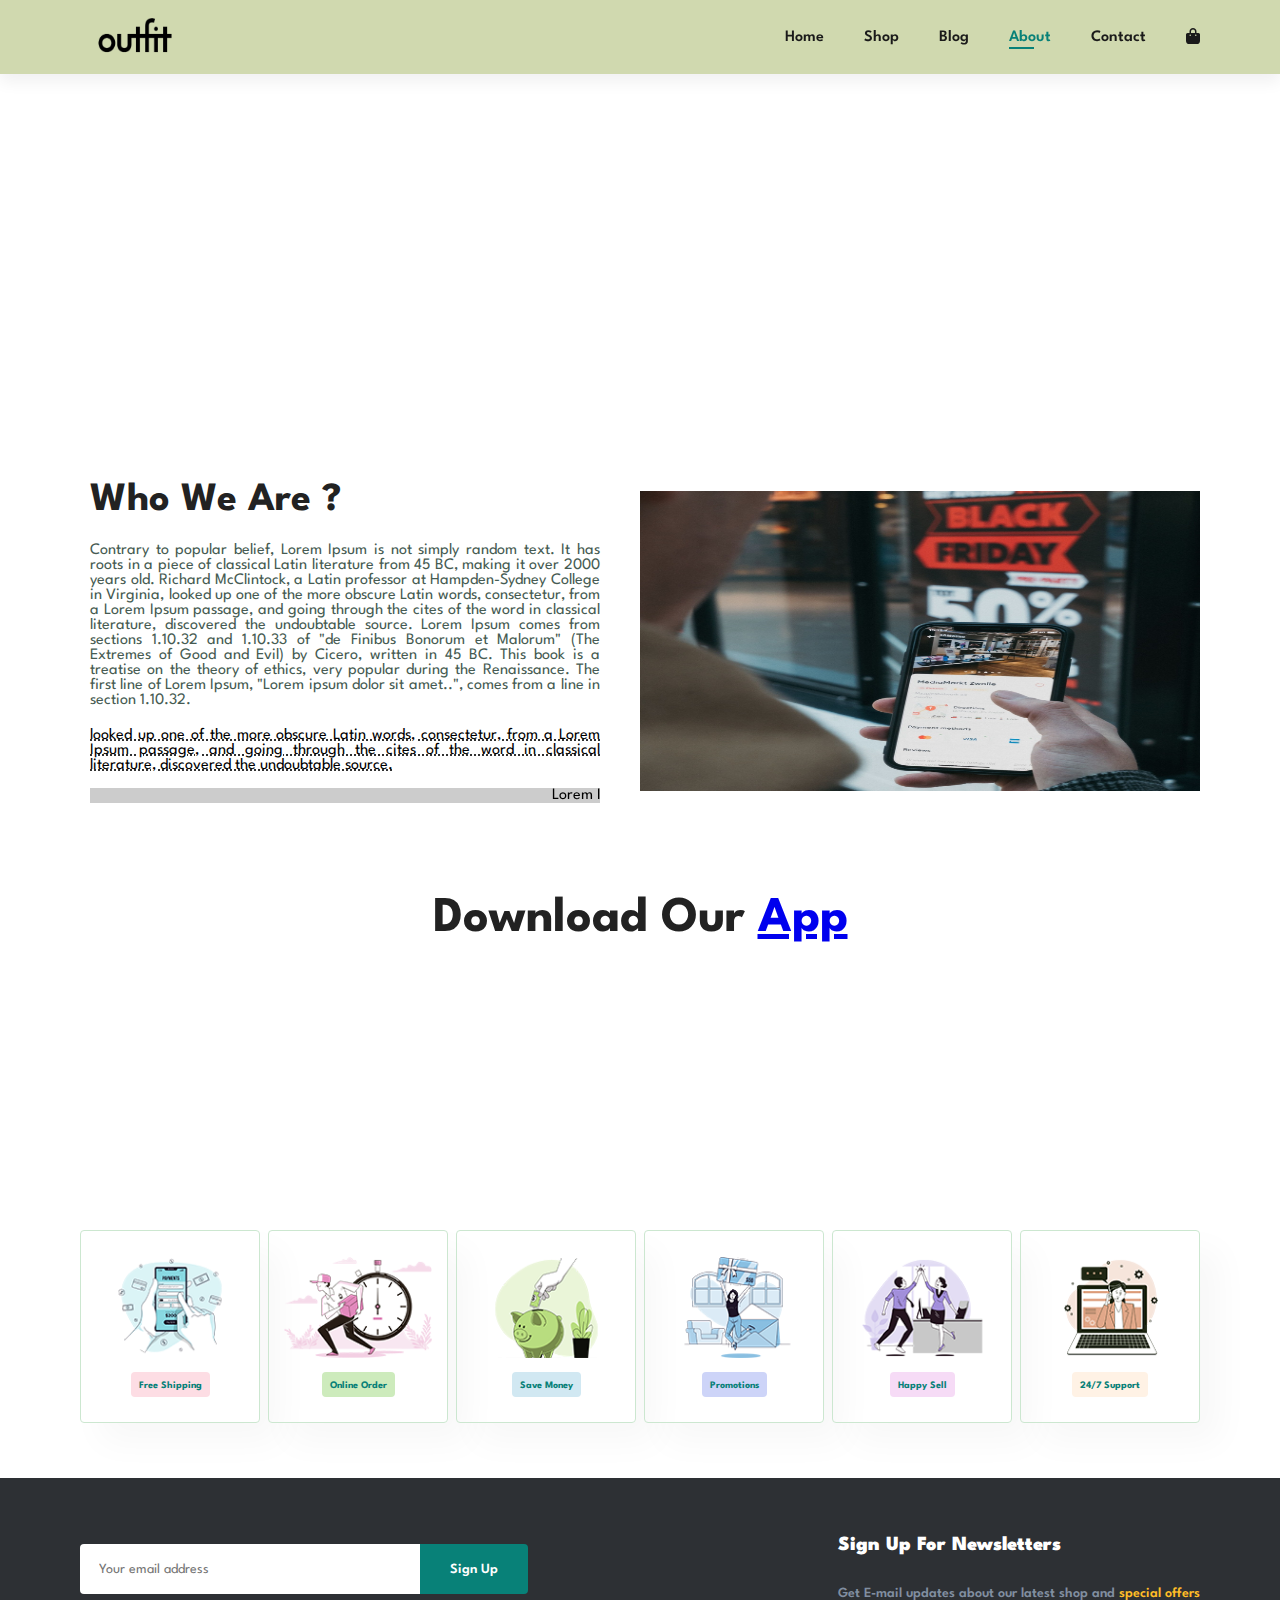
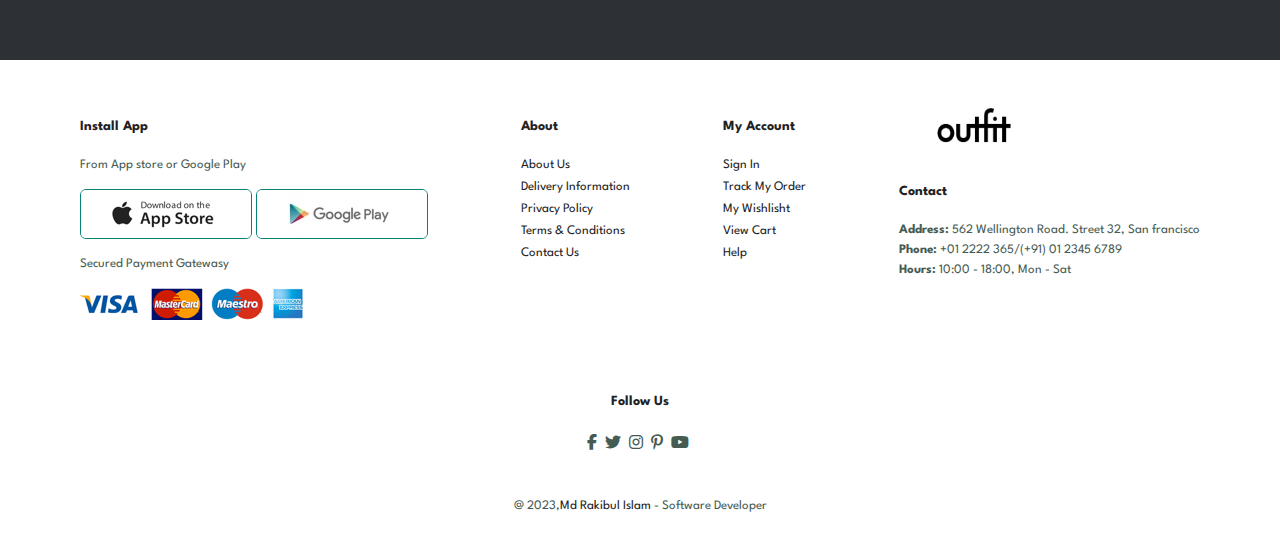
==== about.html @ d84dbac5 "About Section Added" ====
<!DOCTYPE html>
<html lang="en">
<head>
    <meta charset="UTF-8">
    <meta http-equiv="X-UA-Compatible" content="IE=edge">
    <meta name="viewport" content="width=device-width, initial-scale=1.0">
    <link rel="stylesheet" href="style.css">
    <link rel="stylesheet" href="https://cdnjs.cloudflare.com/ajax/libs/font-awesome/6.2.1/css/all.min.css">
    <title>New Project</title>
</head>
<body>

    <section id="header">
        <a href="#"><img src="img/logo.png" class="logo" alt="Company logo"></a>

        <div>
            <ul id="navbar">
                <li><a href="index.html">Home</a></li>
                <li><a  href="shop.html">Shop</a></li>
                <li><a  href="blog.html">Blog</a></li>
                <li><a class="active" href="about.html">About</a></li>
                <li><a href="contact.html">Contact</a></li>
                <li id="lg-bag"><a href="cart.html"><i class="fa-solid fa-bag-shopping"></i></a></li>
                <a href="#" id="close"><i class="fas fa-times"></i></a>
            </ul>
        </div>
        <div id="mobile">
           <a href="cart.html"><i class="fa-solid fa-bag-shopping"></i></a>
            <i id="bar" class="fas fa-outdent"></i>
        </div>
    </section>

    <section id="page-header" class="about-header">  
        <h2>#readmore</h2>
        <p>Read all case studies about our products</p>
    </section>

    <section id="about-head" class="section-p1">
        <div>
            <h2>Who We Are ?</h2>
            <p>Contrary to popular belief, Lorem Ipsum is not simply random text. It has 
                roots in a piece of classical Latin literature from 45 BC, making it over 
                2000 years old. Richard McClintock, a Latin professor at Hampden-Sydney College
                 in Virginia, looked up one of the more obscure Latin words, consectetur, from a 
                 Lorem Ipsum passage, and going through the cites of the word in classical literature,
                  discovered the undoubtable source. Lorem Ipsum comes from sections 1.10.32 and 1.10.33 of
                   "de Finibus Bonorum et Malorum" (The Extremes of Good and Evil) by Cicero, written in 45
                    BC. This book is a treatise on the theory of ethics, very popular during the
                     Renaissance. The first line of Lorem Ipsum, "Lorem ipsum dolor sit amet..", comes from a line in section 1.10.32.</p>
            <abbr title="">looked up one of the more obscure Latin words, consectetur, from a 
                Lorem Ipsum passage, and going through the cites of the word in classical literature,
                 discovered the undoubtable source.</abbr>

            <br><br>

            <marquee bgcolor="#ccc" loop="-1" scrollamount="5" width="100%">
                Lorem Ipsum is not simply random text. It has roots in a piece of classical Latin literature from 45 BC, making it over 
                2000 years old.The first line of Lorem Ipsum
            </marquee>
        </div>
        <img src="img/about/a6.jpg" alt="">
        

    </section>

    <section id="about-app" class="section-p1">
        <h1>Download Our <a href="#">App</a></h1>
        <div class="video">
            <video autoplay muted loop src="img/about/1.mp4"></video>
        </div>
    </section>

    <section id="feature" class="section-p1">
        <div class="fe-box">
            <img src="img/features/f1.png" alt="">
            <h6>Free Shipping</h6>
        </div>

        <div class="fe-box">
            <img src="img/features/f2.png" alt="">
            <h6>Online Order</h6>
        </div>

        <div class="fe-box">
            <img src="img/features/f3.png" alt="">
            <h6>Save Money</h6>
        </div>

        <div class="fe-box">
            <img src="img/features/f4.png" alt="">
            <h6>Promotions</h6>
        </div>

        <div class="fe-box">
            <img src="img/features/f5.png" alt="">
            <h6>Happy Sell</h6>
        </div>
        <div class="fe-box">
            <img src="img/features/f6.png" alt="">
            <h6>24/7 Support</h6>
        </div>

    </section>

  <!-- Newsletter  -->

    <section id="newsletter" class="section-p1">

    <div class="form">
        <input type="text" placeholder="Your email address">
        <button class="normal">Sign Up</button>
    </div>
    <div class="newstext">
        <h4>Sign Up For Newsletters</h4>
        <p>Get E-mail updates about our latest shop and <span>special offers</span></p>
    </div>
    

    </section>


<!-- Footer  -->
    <footer class="section-p1 footer-design">

    <div class="col install">
        <h4>Install App</h4>
        <p>From App store or Google Play</p>
        <div class="row">
            <img src="img/pay/app.jpg" alt="">
            <img src="img/pay/play.jpg" alt="">
        </div>
        <p>Secured Payment Gatewasy</p>
        <img src="img/pay/pay.png" alt="">
    </div>
    

    <div class="col">
        <h4>About</h4>
        <a href="#">About Us</a>
        <a href="#">Delivery Information</a>
        <a href="#">Privacy Policy</a>
        <a href="#">Terms &amp; Conditions</a>
        <a href="#">Contact Us</a>
    </div>
    
    <div class="col">
        <h4>My Account</h4>
        <a href="#">Sign In</a>
        <a href="#">Track My Order</a>
        <a href="#">My Wishlisht</a>
        <a href="#">View Cart</a>
        <a href="#">Help</a>
    </div>

    <div class="col">
        <img class="logo" src="img/logo.png" alt="">
        <h4>Contact</h4>
        <p><strong>Address: </strong>562 Wellington Road. Street 32, San francisco</p>
        <p><strong>Phone: </strong>+01 2222 365/(+91) 01 2345 6789</p>
        <p><strong>Hours: </strong>10:00 - 18:00, Mon - Sat</p>
        
    </div>

    <div class="follow">
        <h4>Follow Us</h4>
        <div class="icon">
            <i class="fab fa-facebook-f"></i>
            <i class="fab fa-twitter"></i>
            <i class="fab fa-instagram"></i>
            <i class="fab fa-pinterest-p"></i>
            <i class="fab fa-youtube"></i>

        </div>
    </div>


    <div class="copyright">
        <p>@ 2023,<a href="https://github.com/Rakibul-Islam-Shawon">Md Rakibul Islam </a> - Software Developer</p>
    </div>
    </footer>




    <script src="script.js"></script>
</body>
</html>
---- style.css ----
@import url("https://fonts.googleapis.com/css2?family=Spartan:wght@100;200;300;400;500;600;700;800;900&display=swap");


* {
    margin: 0;
    padding: 0;
    box-sizing: border-box;
    font-family: 'Spartan', sans-serif;
}

h1{
    font-size: 50px;
    line-height: 64px;
    color: #222;
}

h2{
    font-size: 40px;
    line-height: 54px;
    color: #222;
}
h3{
    font-size: 30px;
    line-height: 54px;
    color: #222;
}
h4{
    font-size: 20px;
    line-height: 54px;
    color: #222;
}
h5{
    font-size: 15px;
    line-height: 54px;
    color: #222;
}
h6{
    font-size: 10px;
    line-height: 54px;
    color: #222;
}

p {
    font-size: 16px;
    color: #465b52;
    margin: 15px 0 20px 0;
}

.section-p1 {
    padding: 40px 80px;
}

.section-m1{
    margin: 40px 0;
}

button.normal {

    font-size: 14px;
    font-weight: 600;
    padding: 15px 30px;
    color: #000;
    background-color: #fff;
    border-radius: 4px;
    cursor: pointer;
    border: none;
    outline: none;
    transition: 0.2s;
}


button.white {

    font-size: 13px;
    font-weight: 600;
    padding: 11px 18px;
    color: #fff;
    background-color: transparent;
    cursor: pointer;
    border: 1px solid #fff;
    outline: none;
    transition: 0.2s;

}
body {
    width: 100%;
}

/* Header Start */

#header {
    display: flex;
    align-items: center;
    justify-content: space-between;
    padding: 10px 60px;
    background: #d0d9af;
    box-shadow: 0 8px 15px rgba(0, 0, 0, 0.06);
    z-index: 99;
    position: sticky;
    top: 0;
    left: 0;

}


.logo{
    width: 150px;
    height: 50px;
}

#navbar {
    display: flex;
    align-items: center;
    justify-content: center;
}

#navbar li {
    list-style: none;
    padding: 0 20px;
    position: relative;
}

#navbar li a {
    text-decoration: none;
    font-size: 16px;
    font-weight: 600;
    color: #1a1a1a;
    transition: 0.3s ease;

}

#navbar li a:hover,
#navbar li a.active{
    color: #088178;
}

#navbar li a.active::after,
#navbar li a:hover::after {
    content: "";
    width: 30%;
    height: 2px;
    background: #088178;
    position: absolute;
    bottom: -4px;
    left: 20px;
}

#mobile {
    display: none;
    align-items: center;
}

#close {
    display: none;
}



/* Home Page  */

#hero {
    background-image: url(img/hero4.jpg);
    height: 90vh;
    width: 100%;
    background-size: cover;
    background-position: top 25% right 0;
    padding: 0 80px;
    display: flex;
    flex-direction: column;
    align-items: flex-start;
    justify-content: center;
}

#hero h4 {
    padding-bottom: 15px;

}
#hero h1 {
    color: #088178;
}

#hero button {
    background-image: url(img/button.png);
    background-color: transparent;
    color: rgb(8, 129, 120);
    border: 0px;
    padding: 14px 80px 14px 65px;
    background-repeat: no-repeat;
    cursor: pointer;
    font-weight: 700;
    font-size: 15px;
}



#feature {
    display: flex;
    align-items: center;
    justify-content: space-between;
    flex-wrap: wrap;
    
}

#feature .fe-box {
    width: 180px;
    text-align: center;
    padding: 25px 15px;
    box-shadow: 20px 20px 34px rgba(0, 0, 0, 0.03);
    border: 1px solid #cce7d0;
    border-radius: 4px;
    margin: 15px 0;

}

#feature .fe-box:hover {
    box-shadow: 10px 10px 54px rgba(70, 62, 221, 0.01);

}
#feature .fe-box img {
    width: 100%;
    margin-bottom: 10px;
}

#feature .fe-box h6 {
    display: inline-block;
    padding: 9px 8px 6px 8px;
    line-height: 1;
    border-radius: 4px;
    color: #088178 ;
    background-color: #fddde4;
}

#feature .fe-box:nth-child(2) h6 {
    background-color: #cdebbc;
}
#feature .fe-box:nth-child(3) h6 {
    background-color: #d1e8f2;
}
#feature .fe-box:nth-child(4) h6 {
    background-color: #cdd4f8;
}
#feature .fe-box:nth-child(5) h6 {
    background-color: #f6dbf6;
}
#feature .fe-box:nth-child(6) h6 {
    background-color: #fff2e5;
}


#product1 {
    text-align: center;
}

#product1 .pro-container {
    display: flex;
    justify-content: space-between;
    padding-top: 20px;
    flex-wrap: wrap;
}

#product1 .pro {
    width: 23%;
    min-width: 250px;
    padding: 10px 12px;
    border: 1px solid #cce7d0;
    border-radius: 20px;
    cursor: pointer;
    box-shadow: 20px 20px 30px rgba(0,0,0,0.03);
    margin: 15px 0;
    transition: 0.2s ease;
    position: relative;
}

#product1 .pro:hover {
    box-shadow: 20px 20px 30px rgba(0,0,0,0.06);
}

#product1 .pro img {
    width: 100%;
    border-radius: 20px;
}

#product1 .pro .des {
    text-align: start;
    padding: 10px 0;
}

#product1 .pro .des span {
    color: #606063;
    font-size: 14px;
}

#product1 .pro .des h5 {
    padding-top: 7px;
    color: #1a1a1a;
    font-size: 14px;

}

#product1 .pro .des i {
    font-size: 12px;
    color: rgb(243, 181, 25);

}

#product1 .pro .des h4 {
    color: #088178;
    padding-top: 7px;
    font-size: 15px;
    font-weight: 700;
}

#product1 .pro .cart {
    width: 40px;
    height: 40px;
    line-height: 40px;
    border-radius: 50px;
    background-color: #e8f6ea;
    /* font-weight: 500; */
    color: #088178;
    border: 1px solid #cce78d;
    position: absolute ;
    bottom: 20px;
    right: 10px;
}




#banner {
    display: flex;
    flex-direction: column;
    justify-content: center;
    align-items: center;
    text-align: center;
    background-image: url(img/banner/b2.jpg);
    width: 100%;
    height: 40vh;
    background-size: cover;
    background-position: center;
}

#banner h4 {
    color: #fff;
    font-size: 16px;
}

#banner h2 {
    color: #fff;
    font-size: 30px;
    padding: 10px 0;
}

#banner h2 span {
    color: #ef3636;
}


#banner button:hover {
    background-color: #088178;
    color: #fff;
}

#sm-banner {
    display: flex;
    justify-content: space-between;
    flex-wrap: wrap;
}


#sm-banner .banner-box {
    display: flex;
    flex-direction: column;
    justify-content: center;
    align-items: flex-start;
    background-image: url(img/banner/b17.jpg);
    min-width: 580px;
    height: 50vh;
    background-size: cover;
    background-position: center;
    padding: 30px;
}

#sm-banner h4 {
    color: #fff;
    font-size: 20px;
    font-weight: 300;
}

#sm-banner h2 {
    color: #fff;
    font-size: 28px;
    font-weight: 800;
}

#sm-banner span {
    color: #fff;
    font-size: 14px;
    font-weight: 500;
    padding-bottom: 15px;
}

#sm-banner .banner-box:hover button{
    background: #088178 ;
    border: 1px solid #088178;
}

#sm-banner .banner-box2 {
    background-image: url(img/banner/b10.jpg);
}


#banner3 {
    display: flex;
    justify-content: space-between;
    flex-wrap: wrap;
    padding-bottom: 30px;
}

#banner3 .banner-box {
    display: flex;
    flex-direction: column;
    justify-content: center;
    align-items: flex-start;
    background-image: url(img/banner/b7.jpg);
    min-width: 30%;
    height: 30vh;
    background-size: cover;
    background-position: center;
    padding: 20px;
    margin-bottom: 20px;

}

#banner3 .banner-box2 {
    background-image: url(img/banner/b4.jpg);
}

#banner3 .banner-box3 {
    background-image: url(img/banner/b18.jpg);
}

#banner3 h3 {
    color: #fff;
    font-weight: 900;
    font-size: 22px;
}

#banner3 h4 {
    color: #ec544e;
    font-weight: 800;
    font-size: 15px;
}



#newsletter {
    display: flex;
    justify-content: space-between;
    flex-wrap: wrap;
    align-items: center;
    background-image: url(img/banner/b14.jpg);
    background-repeat: no-repeat;
    background-position: 20% 30%;
    background-color: #2d3034;
}

#newsletter h4 {
    font-size: 20px;
    font-weight: 900;
    color: #fff;
}

#newsletter p {
    font-size: 14px;
    font-weight: 600;
    color: #818ea0;
}

#newsletter p span {
    color: #ffbd27;
}

#newsletter .form {
    display: flex;
    width: 40%;
}

#newsletter input {

    height: 3.125rem;
    padding: 0 1.25em;
    font-size: 14px;
    width: 100%;
    border: 1px solid transparent;
    border-radius: 4px;
    outline: none;
    border-top-right-radius: 0;
    border-bottom-right-radius: 0;
}

#newsletter button {

    background-color: #088178;
    color: #fff;
    white-space: nowrap;
    border-top-left-radius: 0;
    border-bottom-left-radius: 0;
}

footer {
    display: flex;
    flex-wrap: wrap;
    justify-content: space-between;
}



footer .col {
    display: flex;
    flex-direction: column;
    align-items: flex-start;
    margin-bottom: 20px;
    
}
footer .col .logo {
    margin-bottom: 15px;
}

footer h4 {
    font-size: 14px;
    padding-bottom: 5px;
}
footer p {
    font-size: 13px;
    margin: 0 0 8px 0;
}
footer a {
    font-size: 13px;
    text-decoration: none;
    color: #222;
    margin-bottom: 10px;
}

footer .follow {
    width: 100%;
    text-align: center;
    margin-top: 20px;
    
}

footer .follow i {
    color: #465b52;
    padding-right: 4px;
    cursor: pointer;
    padding-bottom: 50px;
}

footer .install .row img {
    border: 1px solid #088178;
    border-radius: 6px;
}


footer .install img {
    margin: 10px 0 15px 0;
}


footer .follow i:hover,
footer a:hover {
    color: #088178;
}


footer .copyright {
    width: 100%;
    text-align: center;
    color: #fff;
}
footer .copyright p{
    
    color: #465b52;
}


/* Shop Page  */

#page-header {
    background-image: url(img/banner/b2.jpg);
    width: 100%;
    height: 40vh;
    background-size: cover;
    display: flex;
    justify-content: center;
    text-align: center;
    flex-direction: column;
    padding: 14px;
}

#page-header h2,
#page-header p {
    color: #1a1a1a;
}

#pagination {
    text-align: center;
}
#pagination a {
    text-decoration: none;
    background-color: #088178;
    padding: 15px 20px;
    border-radius: 4px;
    color: #fff;
    font-weight: 600;
}

#pagination a i {
    font-size: 16px;
    font-weight: 600;
}



/* Blog Page  */

#page-header.blog-header {
    background-image: url("img/blog/b8.jpg");
}

#blog {
    padding: 150px 150px 0 150px;
}

#blog .blog-box {
    display: flex;
    align-items: center;
    width: 100%;
    position: relative;
    padding-bottom: 90px;
}

#blog .blog-img {
    width: 50%;
    margin-right: 40px;
}

#blog img {
    width: 100%;
    height: 300px;
    object-fit: cover;
}

#blog .blog-details {
    width: 50%;
}

#blog .blog-details a {
    text-decoration: none;
    font-size: 11px;
    color: #000;
    font-weight: 700;
    position: relative;
    transition: 0.3s;
}

#blog .blog-details a::after {
    content: "";
    width: 50px;
    height: 1px;
    background-color: #000;
    position: absolute;
    top: 4px;
    right: -60px;
}

#blog .blog-details a:hover {
    color: #088178;
}

#blog .blog-details a:hover::after {
    background-color: #088178;
}

#blog .blog-box h1 {
    position: absolute;
    top: -40px;
    left: 0;
    font-size: 70px;
    font-weight: 700;
    color: #c9cbce;
    z-index: -9;
}


    /* About Page  */

#page-header.about-header{
    background-image: url("img/about/banner.jpg");
}

#page-header.about-header h2,
#page-header.about-header p{
    color: #fff;
}



#about-head{
    display: flex;
    align-items: center;
}

#about-head img {
    width: 50%;
    height: 300px;

}

#about-head div {
    width: 50%;
    padding-left: 10px;
    padding-right: 40px;
    text-align: justify;
}

#about-app {
    text-align: center;
}

#about-app .video {
    width: 70%;
    height: 100%;
    margin: 30px auto 0 auto;
}


#about-app .video video{
    width: 100%;
    height: 100%;
    border-radius: 20px;
}




@media (max-width:799px) {

    .section-p1 {
        padding: 40px 40px;
    }
    #navbar {
        display: flex;
        flex-direction: column;
        align-items: flex-start;
        justify-content: flex-start;
        position: fixed;
        top: 0;
        right: -300px;
        height: 100vh;
        width: 300px;
        background-color: #E3E6F3;
        box-shadow: 0 40px 60px rgba(0, 0, 0, 0.1);
        padding: 80px 0 0 10px;
        transition: 0.3s;
    }
    #navbar.active {
        right: 0px;
    }

    #navbar li {
        margin-bottom: 25px;
    }

    #mobile {
        display: flex;
        align-items: center;
        cursor: pointer;
    }

    #mobile i {
        color: #1a1a1a;
        font-size: 24px;
        padding-left: 20px;

    }
    #close {
        display: initial;
        position: absolute;
        top: 30px;
        left: 30px;
        color: #222;
        font-size: 24px;
    
    }
    #lg-bag {
        display: none;
    }

    #hero {
       
        height: 70vh;
        padding: 0 80px;
        background-position: top 30% right 30%;

       
    }
    #feature {
        justify-content: center;
        padding: 40px 0;
        
    }
    #feature .fe-box {
        margin: 15px 15px;
    }

    #product1 .pro-container {
      
        justify-content: center;
    }

    #product1 .pro {
        margin: 15px;
    }
    

    #banner {
        height: 20vh;
    }

    #sm-banner .banner-box {
        min-width: 100%;
        height: 30vh;
        margin-bottom: 15px;
        
    }
    

    #banner3 {
        
        padding: 0 40px;
        
    }
    #banner3 h3 {
        
        font-weight: 900;
        font-size: 15px;
    }

    #banner3 .banner-box {
        width: 28%;
    }

    #newsletter .form {
        
        width: 70%;
    }

    /* Contact Page  */
    
}

@media (max-width:477px) {
    .section-p1{
        padding: 20px;
    }
    #header {
        padding: 10px 20px;
    }

    h1 {
        font-size: 38px;
    }

    h2 {
        font-size: 32px;  
    }
    #hero {
        padding: 0 20px;
        background-position: 55%;
    }

    #feature {
        justify-content: center;
        
    }

    #feature .fe-box {
        width: 155px;
        padding: 20px;
    }
    #product1 .pro {
        width: 100%;
    }

    #banner {
        height: 40vh;
    }

    #sm-banner .banner-box {
        
        height: 40vh;
    }

    #sm-banner .banner-box2 {
        margin-top: 20px;
    }
    #banner3 {
        padding: 0 20px;
    }

    #banner3 .banner-box {
        width: 100%;
    }
    #newsletter .form {
        width: 100%;
    }

    /* Single Product Page  */

    

    
}
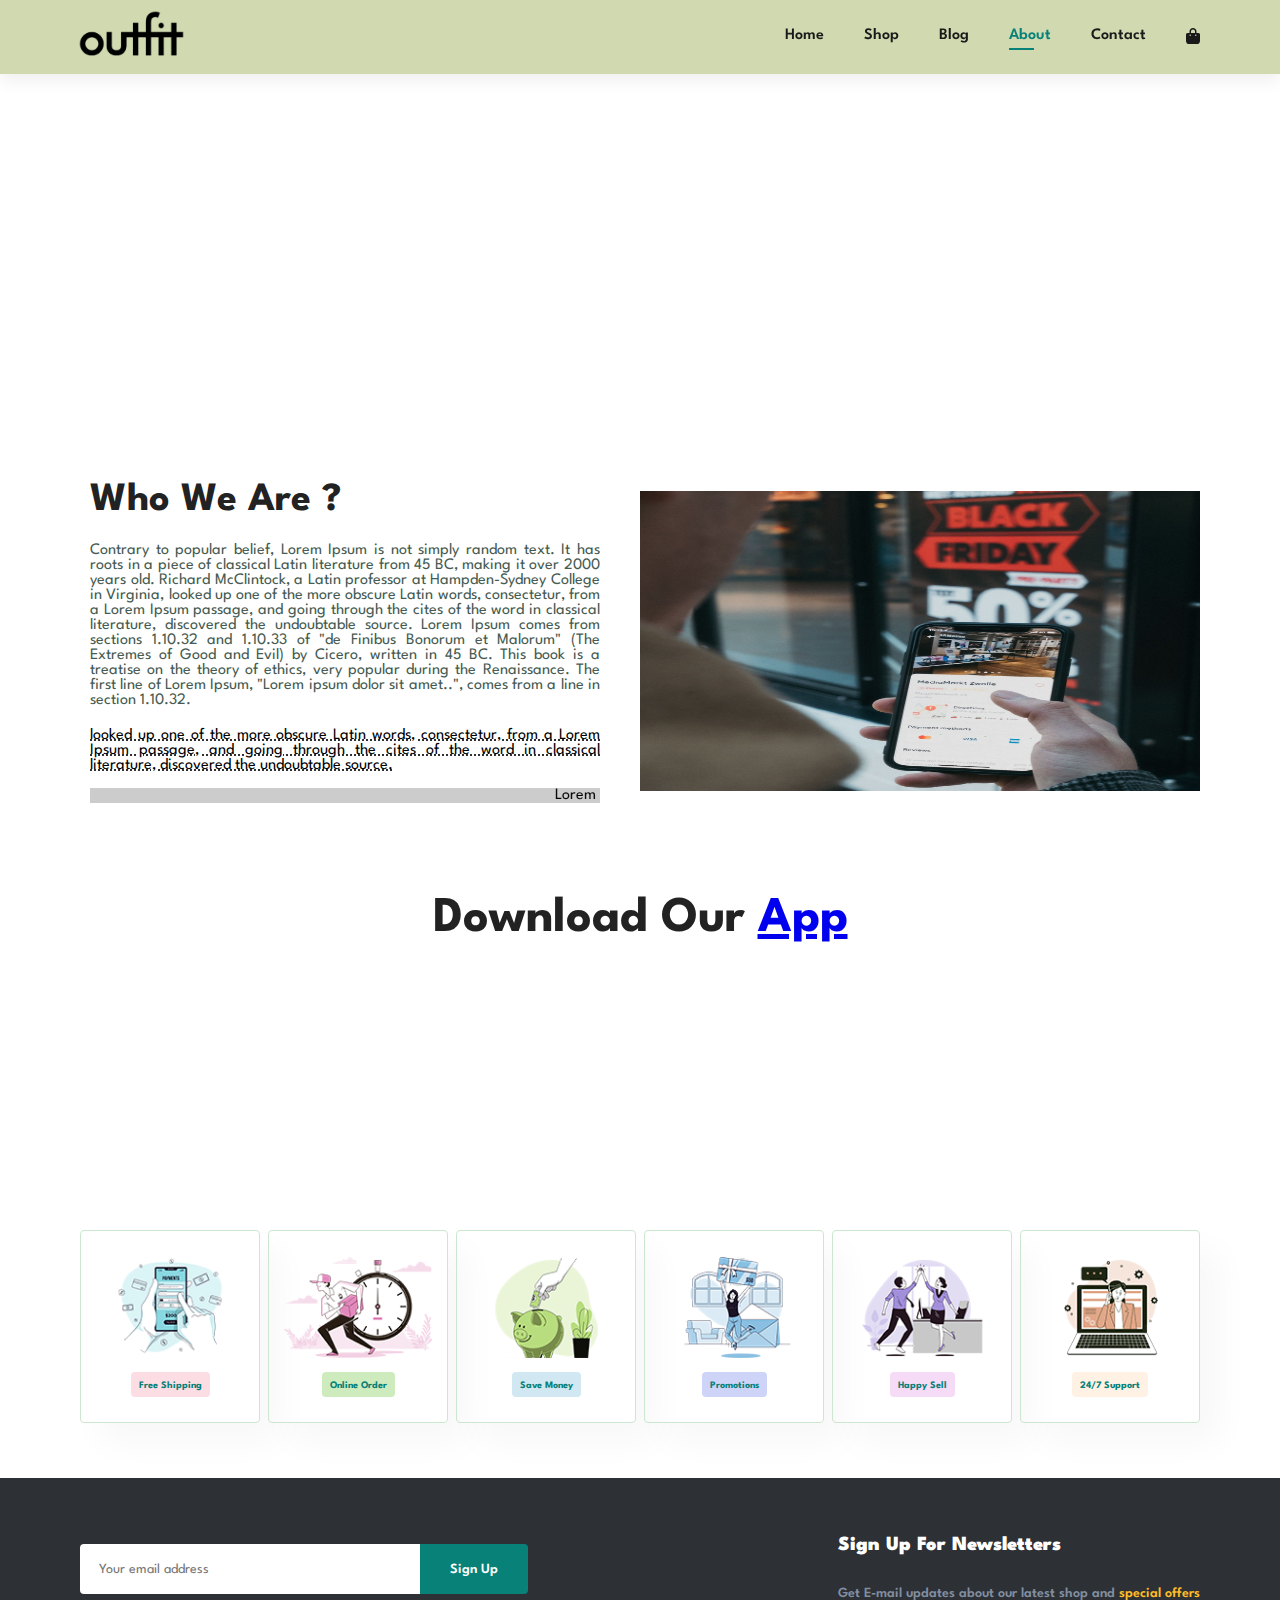
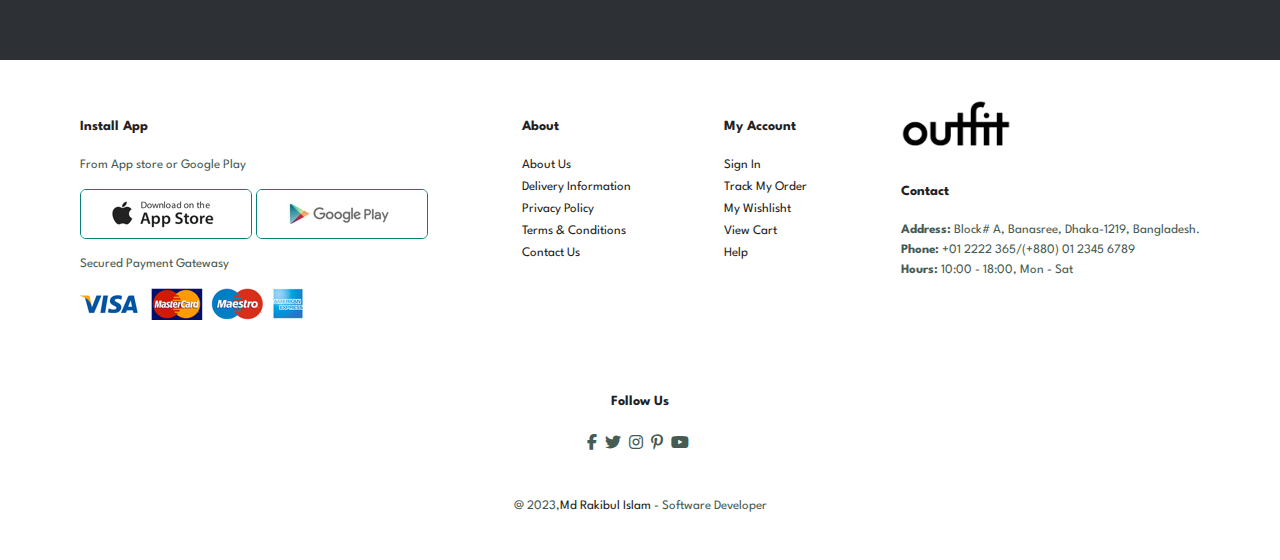
==== commit 68805ca0: "Small changed in all files" ====
--- a/about.html
+++ b/about.html
@@ -155,8 +155,8 @@
     <div class="col">
         <img class="logo" src="img/logo.png" alt="">
         <h4>Contact</h4>
-        <p><strong>Address: </strong>562 Wellington Road. Street 32, San francisco</p>
-        <p><strong>Phone: </strong>+01 2222 365/(+91) 01 2345 6789</p>
+        <p><strong>Address: </strong>Block# A, Banasree, Dhaka-1219, Bangladesh.</p>
+        <p><strong>Phone: </strong>+01 2222 365/(+880) 01 2345 6789</p>
         <p><strong>Hours: </strong>10:00 - 18:00, Mon - Sat</p>
         
     </div>
@@ -177,7 +177,7 @@
     <div class="copyright">
         <p>@ 2023,<a href="https://github.com/Rakibul-Islam-Shawon">Md Rakibul Islam </a> - Software Developer</p>
     </div>
-    </footer>
+</footer>
 
 
 
--- a/style.css
+++ b/style.css
@@ -6,6 +6,7 @@
     padding: 0;
     box-sizing: border-box;
     font-family: 'Spartan', sans-serif;
+    
 }
 
 h1{
@@ -104,12 +105,13 @@
 
 
 .logo{
-    width: 150px;
+    width: 125px;
     height: 50px;
+    padding-left: 18px;
 }
 
 #navbar {
-    display: flex;
+    display: flex;s
     align-items: center;
     justify-content: center;
 }
@@ -525,6 +527,8 @@
 }
 footer .col .logo {
     margin-bottom: 15px;
+    padding-left: 0px;
+    width: 110px
 }
 
 footer h4 {
@@ -620,6 +624,70 @@
     font-weight: 600;
 }
 
+
+/* Single Product Page  */
+
+#prodetails {
+    display: flex;
+    margin-top: 20px;
+}
+
+#prodetails .single-pro-image {
+    width: 40%;
+    margin-left: 50px;
+
+}
+
+.small-img-group {
+    display: flex;
+    justify-content: space-between;
+}
+
+.small-img-col {
+    flex-basis: 24%;
+    cursor: pointer;
+}
+
+#prodetails .single-pro-details {
+    width: 50%;
+    padding-top: 30px;
+    padding-left: 30px;
+}
+
+#prodetails .single-pro-details h4 {
+    padding: 40px 0 20px 0;
+}
+
+#prodetails .single-pro-details h2 {
+    font-size: 26px;
+}
+
+#prodetails .single-pro-details select {
+    display: block;
+    padding: 5px;
+    margin-bottom: 10px;
+}
+
+#prodetails .single-pro-details input {
+    width: 50px;
+    height: 47px;
+    padding-left: 10px;
+    font-size: 16px;
+    margin-right: 10px;
+}
+
+#prodetails .single-pro-details input:focus {
+    outline: none;
+}
+
+#prodetails .single-pro-details button {
+    background-color: #088178;
+    color: #fff;
+}
+
+#prodetails .single-pro-details span {
+    line-height: 25px;
+}
 
 
 /* Blog Page  */
@@ -740,6 +808,245 @@
     height: 100%;
     border-radius: 20px;
 }
+
+
+
+/* Contact Page  */
+
+#contact-details {
+    display: flex;
+    align-items: center;
+    justify-content: space-between;
+}
+
+#contact-details .details {
+    width: 40%;
+   
+}
+
+#contact-details .details span,
+#form-details form span {
+    font-size: 12px;
+}
+
+#contact-details .details h2,
+#form-details form h2 {
+    font-size: 26px;
+    line-height: 35px;
+    padding: 20px 0;
+}
+
+#contact-details .details h3 {
+    font-size: 16px;
+    padding-bottom: 15px;
+}
+
+#contact-details .details li {
+    list-style: none;
+    display: flex;
+    padding: 10px 0;
+}
+
+#contact-details .details li i {
+    font-size: 14px;
+    padding-right: 22px;
+}
+
+#contact-details .details li p {
+    margin: 0;
+    font-size: 14px;
+}
+
+#contact-details .map {
+    width: 55%;
+    height: 350px;
+
+}
+
+#contact-details .map iframe {
+    width: 100%;
+    height: 100%;
+}
+
+#form-details {
+    display: flex;
+    justify-content: space-between;
+    padding: 80px;
+    border: 1px solid #e1e1e1;
+    
+    background-color: #c9cbce;
+}
+
+#form-details form {
+    width: 65%;
+    display: flex;
+    flex-direction: column;
+    align-items: flex-start;
+}
+
+#form-details form input,
+#form-details form textarea {
+    width: 100%;
+    padding: 12px 15px;
+    outline: none;
+    margin-bottom: 20px;
+    border-radius: 1px solid #e1e1e1;
+}
+
+#form-details form button {
+    background-color: #088178;
+    color: #fff;
+}
+
+
+#form-details .people div {
+    padding-bottom: 25px;
+    display: flex;
+    align-items: flex-start;
+}
+
+#form-details .people div img {
+    width: 65px;
+    height: 65px;
+    object-fit: cover;
+    margin-right: 15px;
+}
+
+#form-details .people div p{
+    margin: 0;
+    font-size: 13px;
+    line-height: 25px;
+}
+
+#form-details .people div p span {
+    display: block;
+    font-size: 16px;
+    font-weight: 600;
+    color: #000; 
+}
+
+
+/* Cart Page  */
+
+
+#cart {
+    overflow-x: auto;
+}
+
+#cart table {
+    width: 100%;
+    border-collapse: collapse;
+    table-layout: fixed;
+    white-space: nowrap;
+}
+
+#cart table img {
+    width: 70px;
+    height: 90px
+}
+
+#cart table td:nth-child(1){
+    width: 100px;
+    text-align: center;
+}
+#cart table td:nth-child(2){
+    width: 150px;
+    text-align: center;
+}
+#cart table td:nth-child(3){
+    width: 250px;
+    text-align: center;
+}
+#cart table td:nth-child(4),
+#cart table td:nth-child(5),
+#cart table td:nth-child(6){
+    width: 150px;
+    text-align: center;
+}
+
+#cart table td:nth-child(5) input {
+    width: 70px;
+    padding: 10px 5px 10px 15px;
+}
+
+#cart table thead {
+    border: 1px solid #e2e9e1;
+    border-left: none;
+    border-right: none;
+}
+
+#cart table thead td {
+    font-weight: 700;
+    text-transform: uppercase;
+    font-size: 13px;
+    padding: 18px 0;
+}
+
+#cart table tbody tr td{
+    padding-top: 15px;
+}
+
+#cart table tbody td {
+    font-size: 13px;
+}
+
+#cart-add{
+    display: flex;
+    flex-wrap: wrap;
+    justify-content: space-between;
+}
+
+#coupon {
+    width: 49%;
+    margin-bottom: 30px;
+    padding: 30px;
+    border: 1px solid #e2e9e1;
+    margin-left: 5px;
+}
+
+
+#coupon h3,
+#subtotal h3 {
+    padding-bottom: 15px;
+
+}
+
+#coupon input {
+    padding: 10px 20px;
+    outline: none;
+    width: 60%;
+    margin-right: 10px;
+    border: 1px solid #e2e9e1;
+}
+
+#coupon button,
+#subtotal button {
+    background-color: #088178;
+    color: #fff;
+    padding: 10px 20px;
+}
+
+#subtotal {
+    width: 50%;
+    margin-bottom: 30px;
+    border: 1px solid #e2e9e1;
+    padding: 30px;
+}
+#subtotal table {
+    border-collapse: collapse;
+    width: 100%;
+    margin-bottom: 20px;
+}
+
+#subtotal table td {
+    width: 50%;
+    border: 1px solid #e2e9e1;
+    padding: 10px;
+    font-size: 13px;
+}
+
+
+
 
 
 
@@ -856,7 +1163,14 @@
         width: 70%;
     }
 
-    /* Contact Page  */
+     /* Contact Page  */
+     #form-details { 
+        padding: 40px;
+    }
+
+    #form-details form {
+        width: 50%;
+    }
     
 }
 
@@ -918,10 +1232,112 @@
 
     /* Single Product Page  */
 
+    #prodetails {
+        display: flex;
+        flex-direction: column;
+    }
+
+    #prodetails .single-pro-image {
+        width: 100%;
+        margin-right: 0px;
+    }
+
+    #prodetails .single-pro-details {
+        width: 100%;
+    }
+
+     /* Blog Page  */
+
+     #blog {
+        padding: 100px 20px 0 20px;
+    }
+
+    #blog .blog-box {
+        display: flex;
+        flex-direction: column;
+        align-items: flex-start;
+
+    }
+
+    #blog .blog-img {
+        width: 100%;
+        margin-right: 0px;
+        margin-bottom: 30px;
+
+    }
+
+    #blog .blog-details {
+        width: 100%;
+    }
+
+
+    /* About Page  */
+
+    #about-head {
+        flex-direction: column;
+    }
+
+    #about-head img {
+        width: 100%;
+        margin-bottom: 20px;
+    }
+
+    #about-head div {
+        padding-left: 0px;
+    }
+
+    #about-app .video {
+        width: 100%;
+    }
+
+
+    /* Contact Page  */
+
+    #contact-details {
+        flex-direction: column;
+    }
+    #contact-details .details {
+        width: 100%;
+        margin-bottom: 20px;
+    }
+
+    #contact-details .map {
+        width: 100%;
+    }
     
+    #form-details {
+        margin: 10px;
+        padding: 30px;
+        flex-wrap: wrap;
+    }
+
+    #form-details form {
+        width: 100%;
+        margin-bottom: 30px;
+    }
+
+    /* Cart page  */
+
+    #cart-add {
+        flex-direction: column;
+        
+    }
+    #coupon {
+        width: 100%;
+    }
+
+    #subtotal {
+        width: 100%;
+        padding: 20px;
+    }
+
 
     
-}
-
-
-
+
+    
+
+    
+}
+
+
+
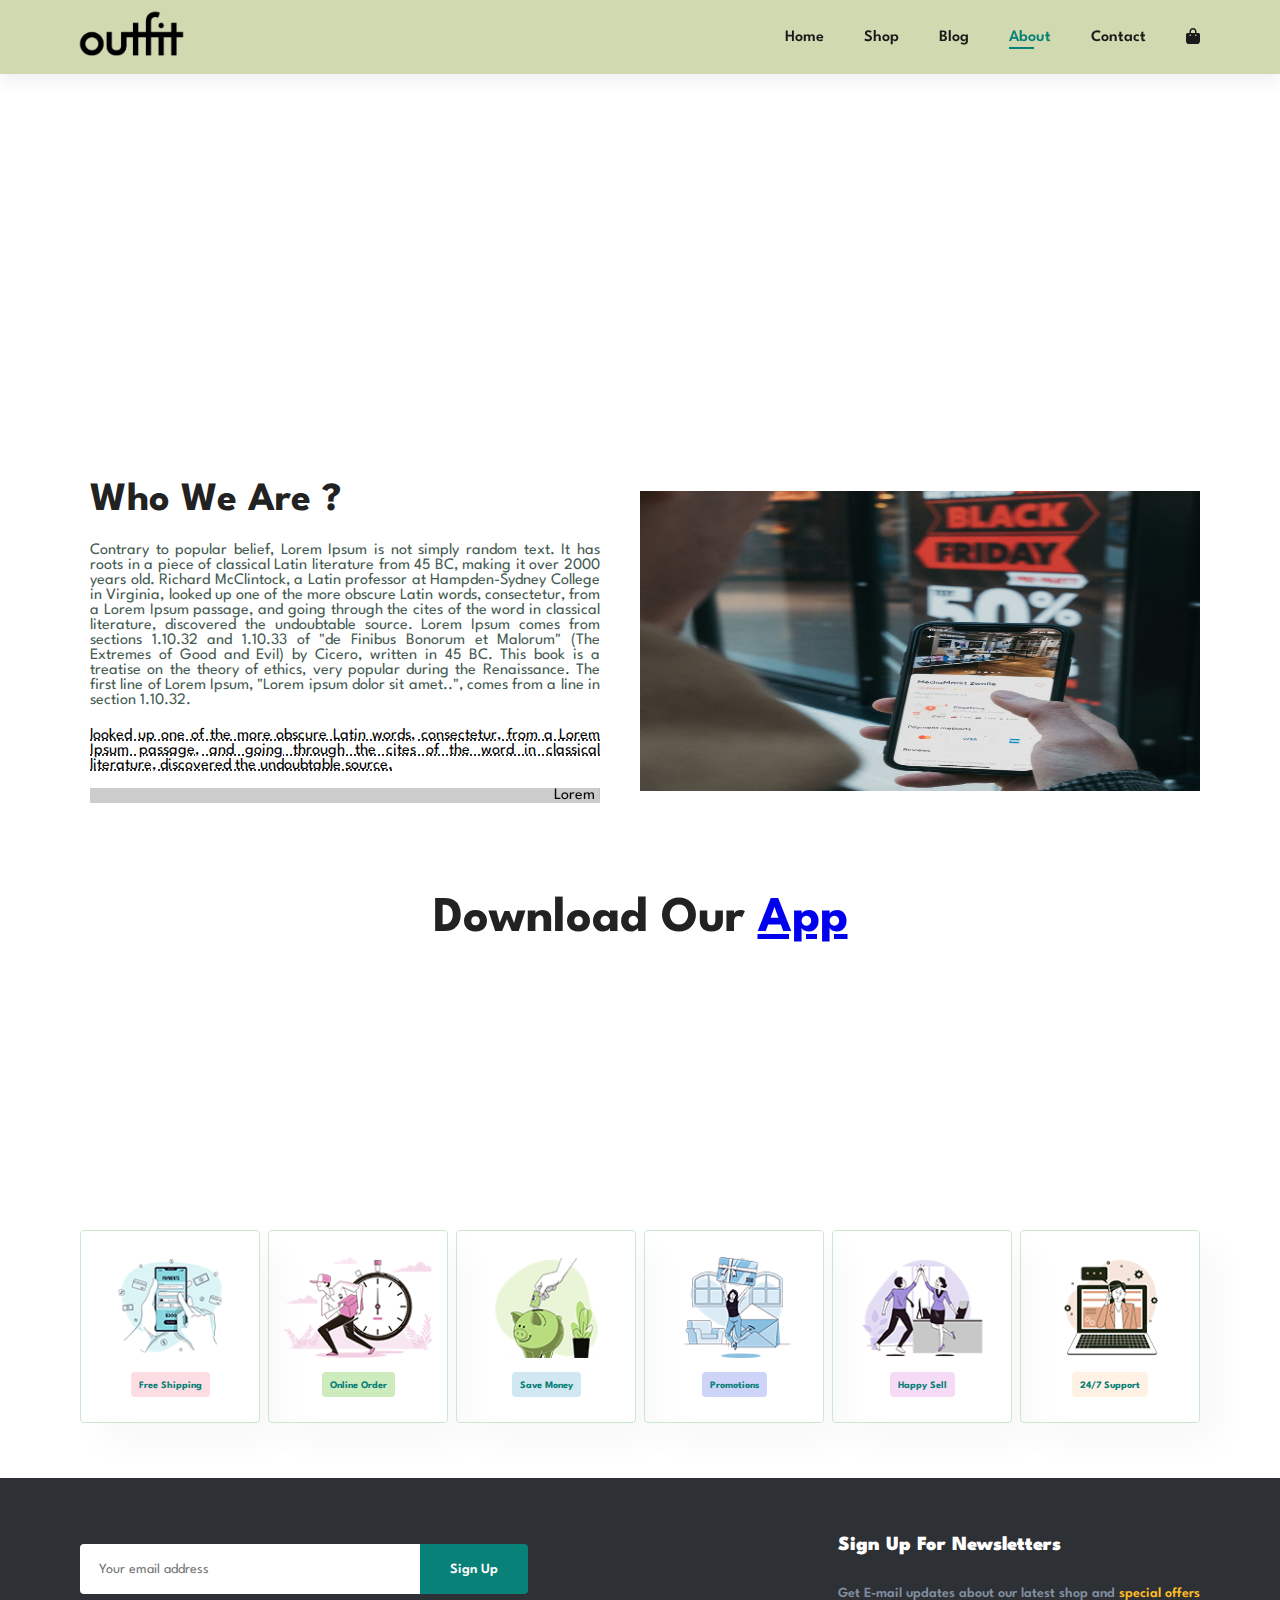
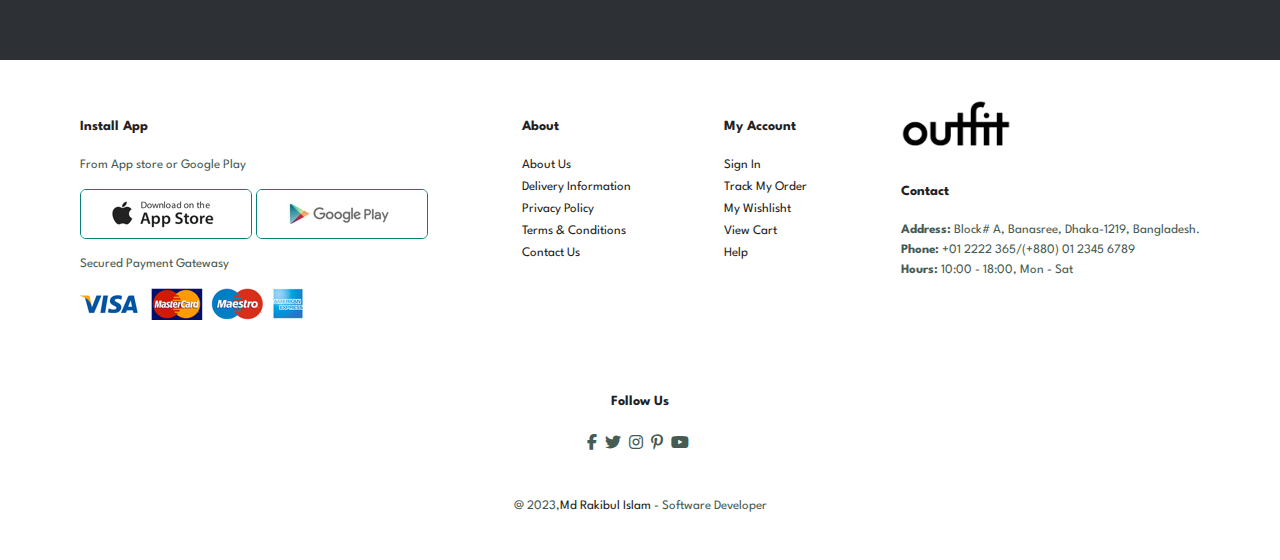
==== commit 496bad16: "Small Change in Commenting" ====
--- a/about.html
+++ b/about.html
@@ -177,7 +177,7 @@
     <div class="copyright">
         <p>@ 2023,<a href="https://github.com/Rakibul-Islam-Shawon">Md Rakibul Islam </a> - Software Developer</p>
     </div>
-</footer>
+    </footer>
 
 
 
--- a/style.css
+++ b/style.css
@@ -1,5 +1,7 @@
 @import url("https://fonts.googleapis.com/css2?family=Spartan:wght@100;200;300;400;500;600;700;800;900&display=swap");
 
+
+/* General Configuration for a website  */
 
 * {
     margin: 0;
@@ -111,7 +113,7 @@
 }
 
 #navbar {
-    display: flex;s
+    display: flex;
     align-items: center;
     justify-content: center;
 }
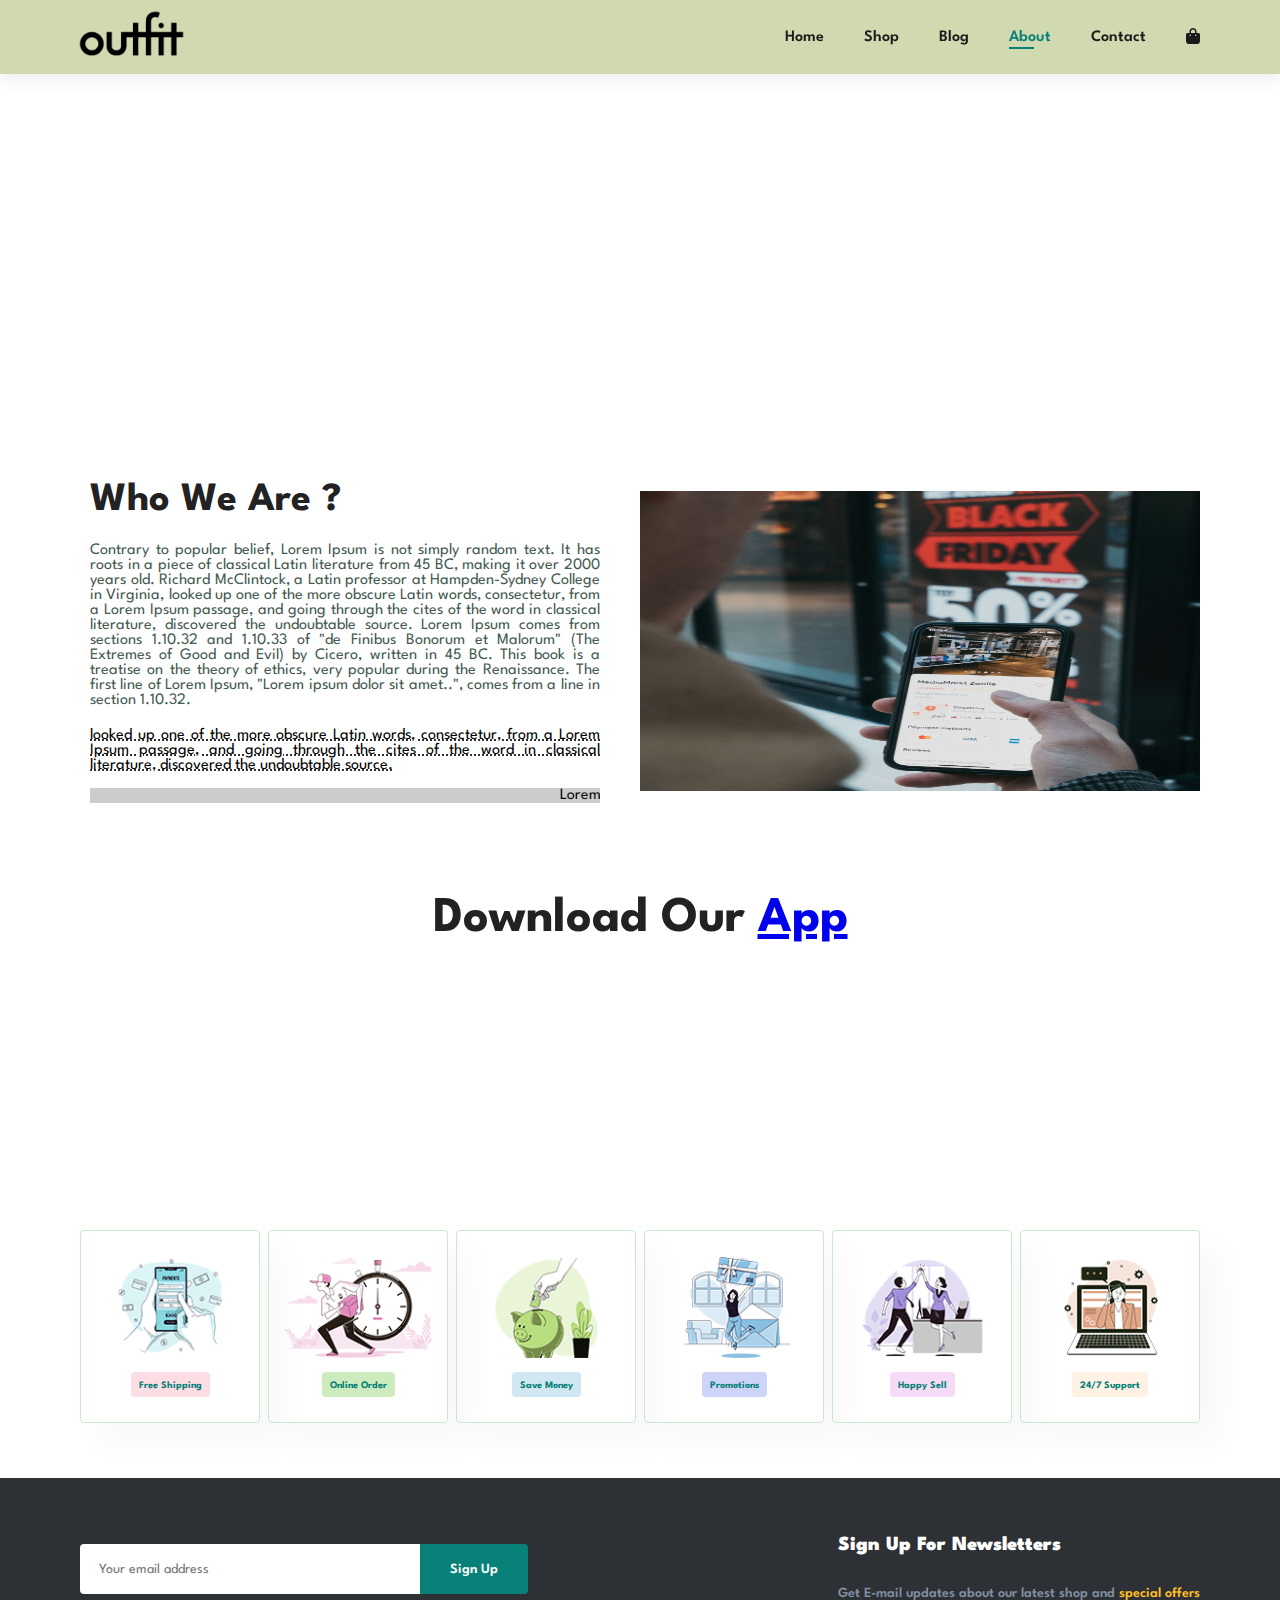
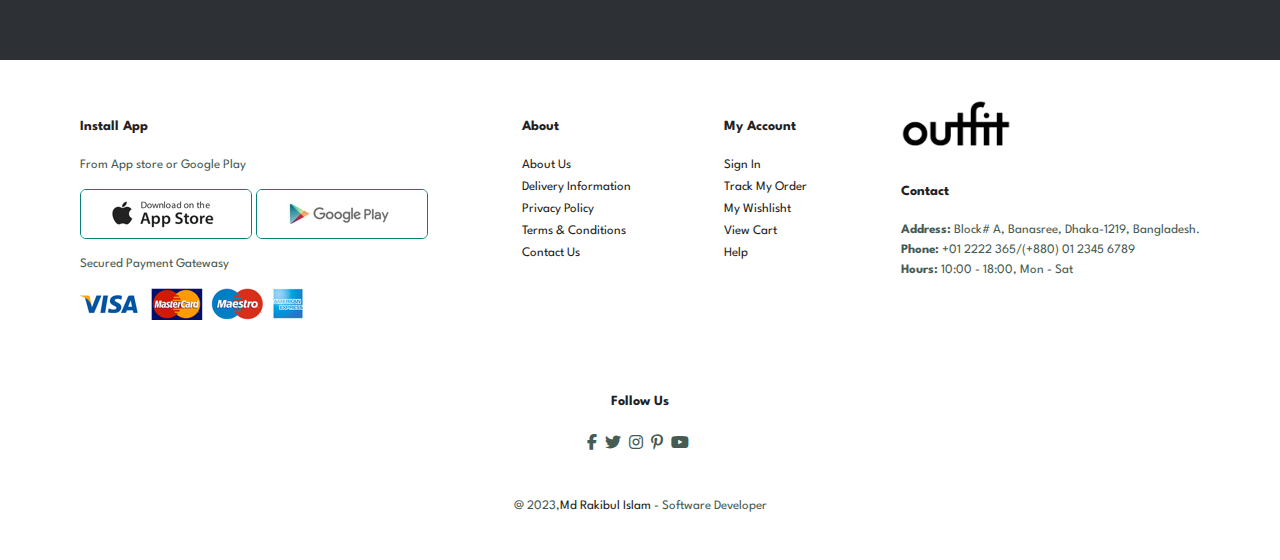
==== commit d5d38a77: "Changed title name in every html files" ====
--- a/about.html
+++ b/about.html
@@ -6,7 +6,7 @@
     <meta name="viewport" content="width=device-width, initial-scale=1.0">
     <link rel="stylesheet" href="style.css">
     <link rel="stylesheet" href="https://cdnjs.cloudflare.com/ajax/libs/font-awesome/6.2.1/css/all.min.css">
-    <title>New Project</title>
+    <title>outFit</title>
 </head>
 <body>
 
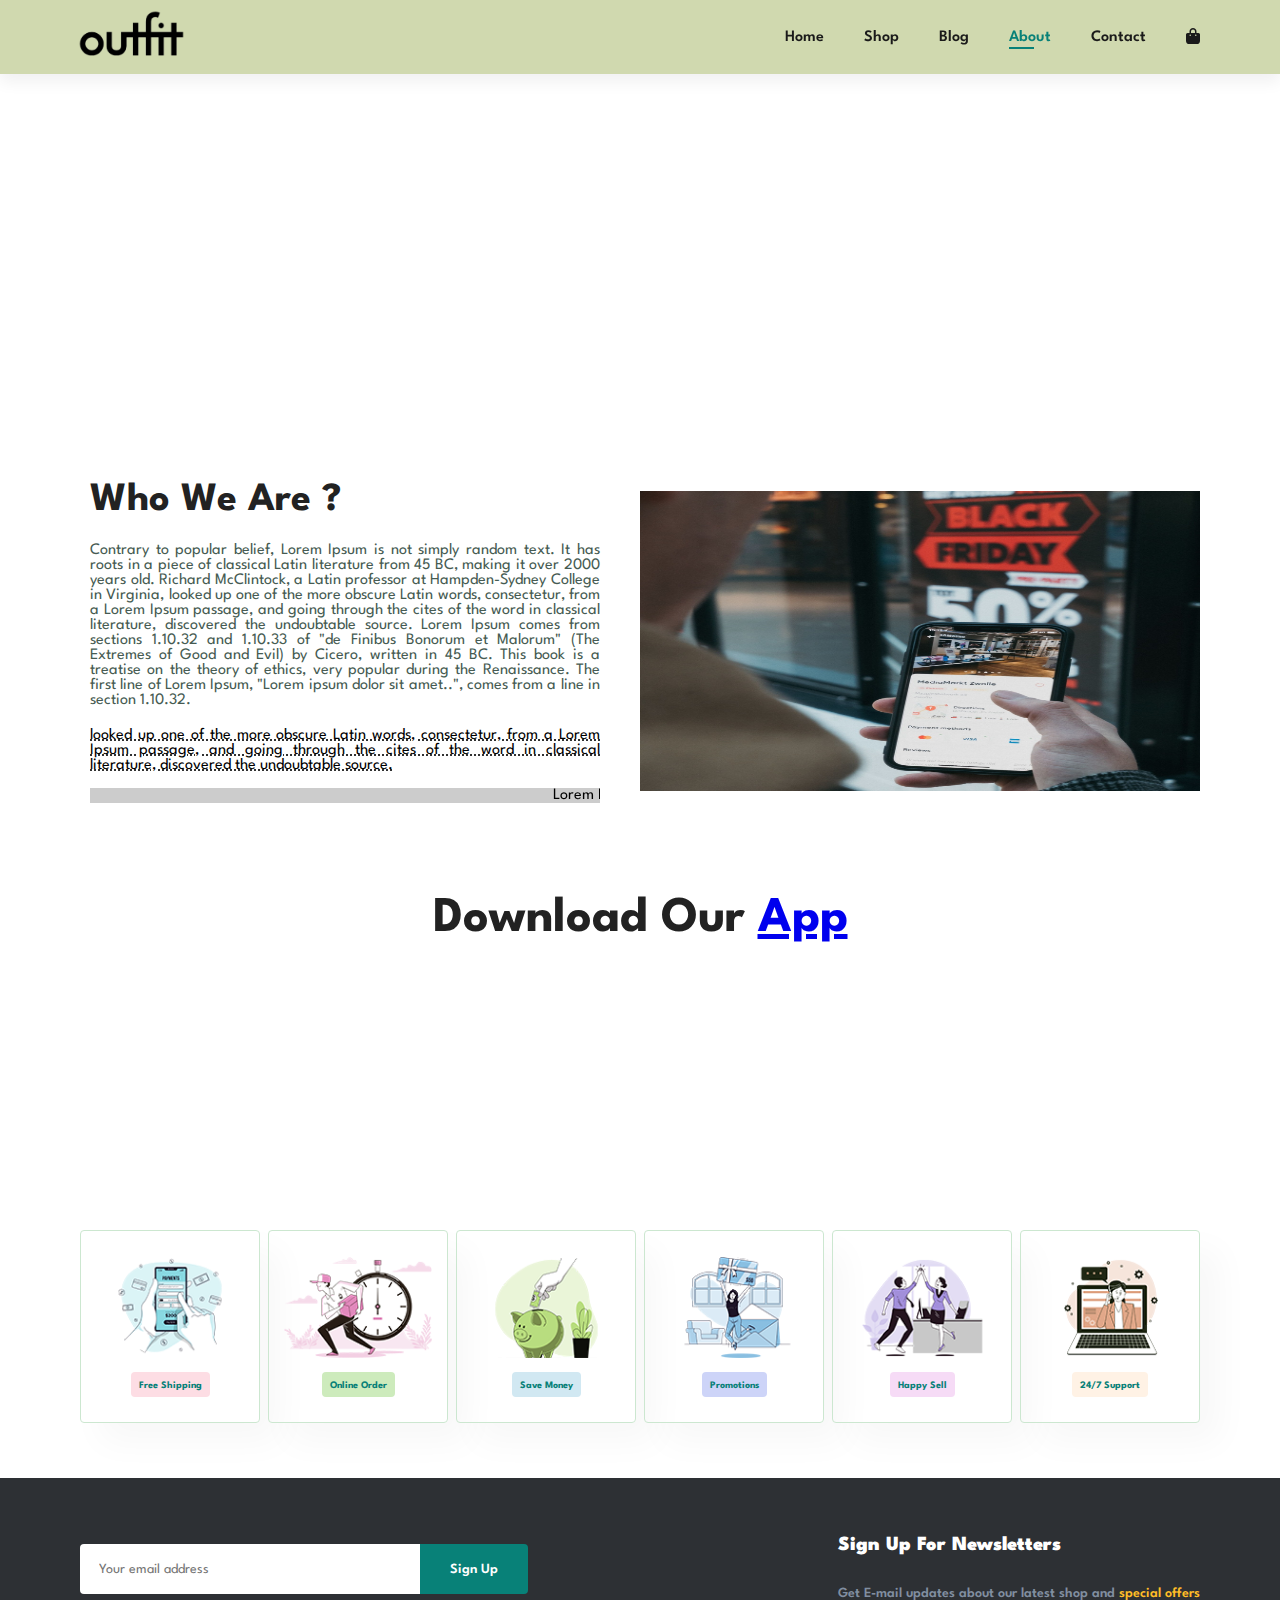
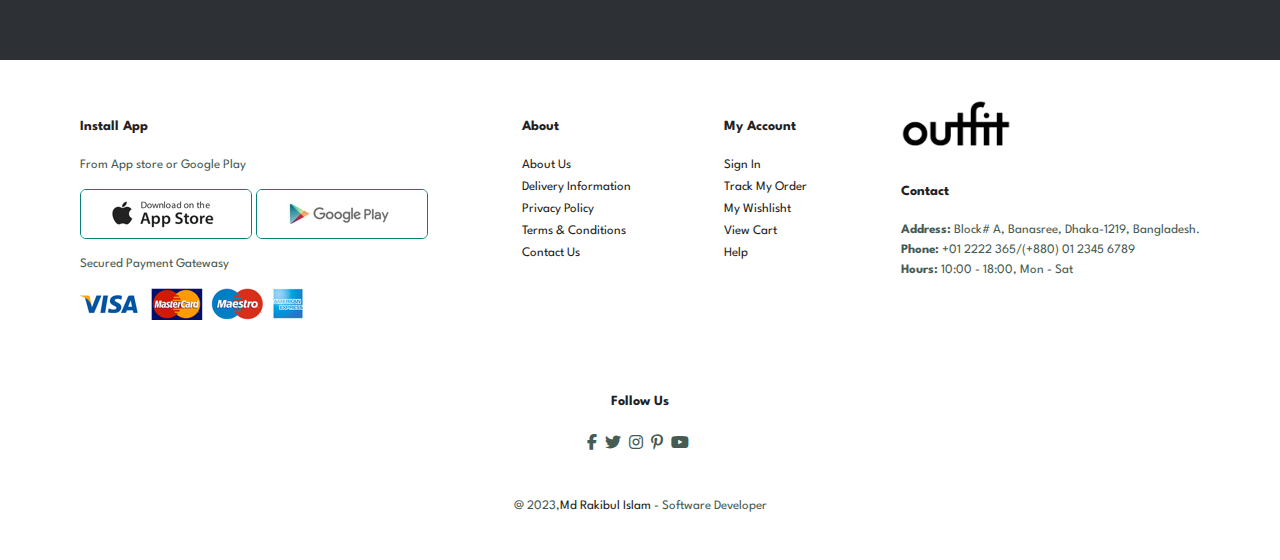
==== commit c1dd0c65: "Small change in title" ====
--- a/about.html
+++ b/about.html
@@ -6,7 +6,7 @@
     <meta name="viewport" content="width=device-width, initial-scale=1.0">
     <link rel="stylesheet" href="style.css">
     <link rel="stylesheet" href="https://cdnjs.cloudflare.com/ajax/libs/font-awesome/6.2.1/css/all.min.css">
-    <title>outFit</title>
+    <title>OutFit</title>
 </head>
 <body>
 
--- a/style.css
+++ b/style.css
@@ -176,7 +176,7 @@
 }
 
 #hero h4 {
-    padding-bottom: 15px;
+    padding-bottom: 16px;
 
 }
 #hero h1 {
